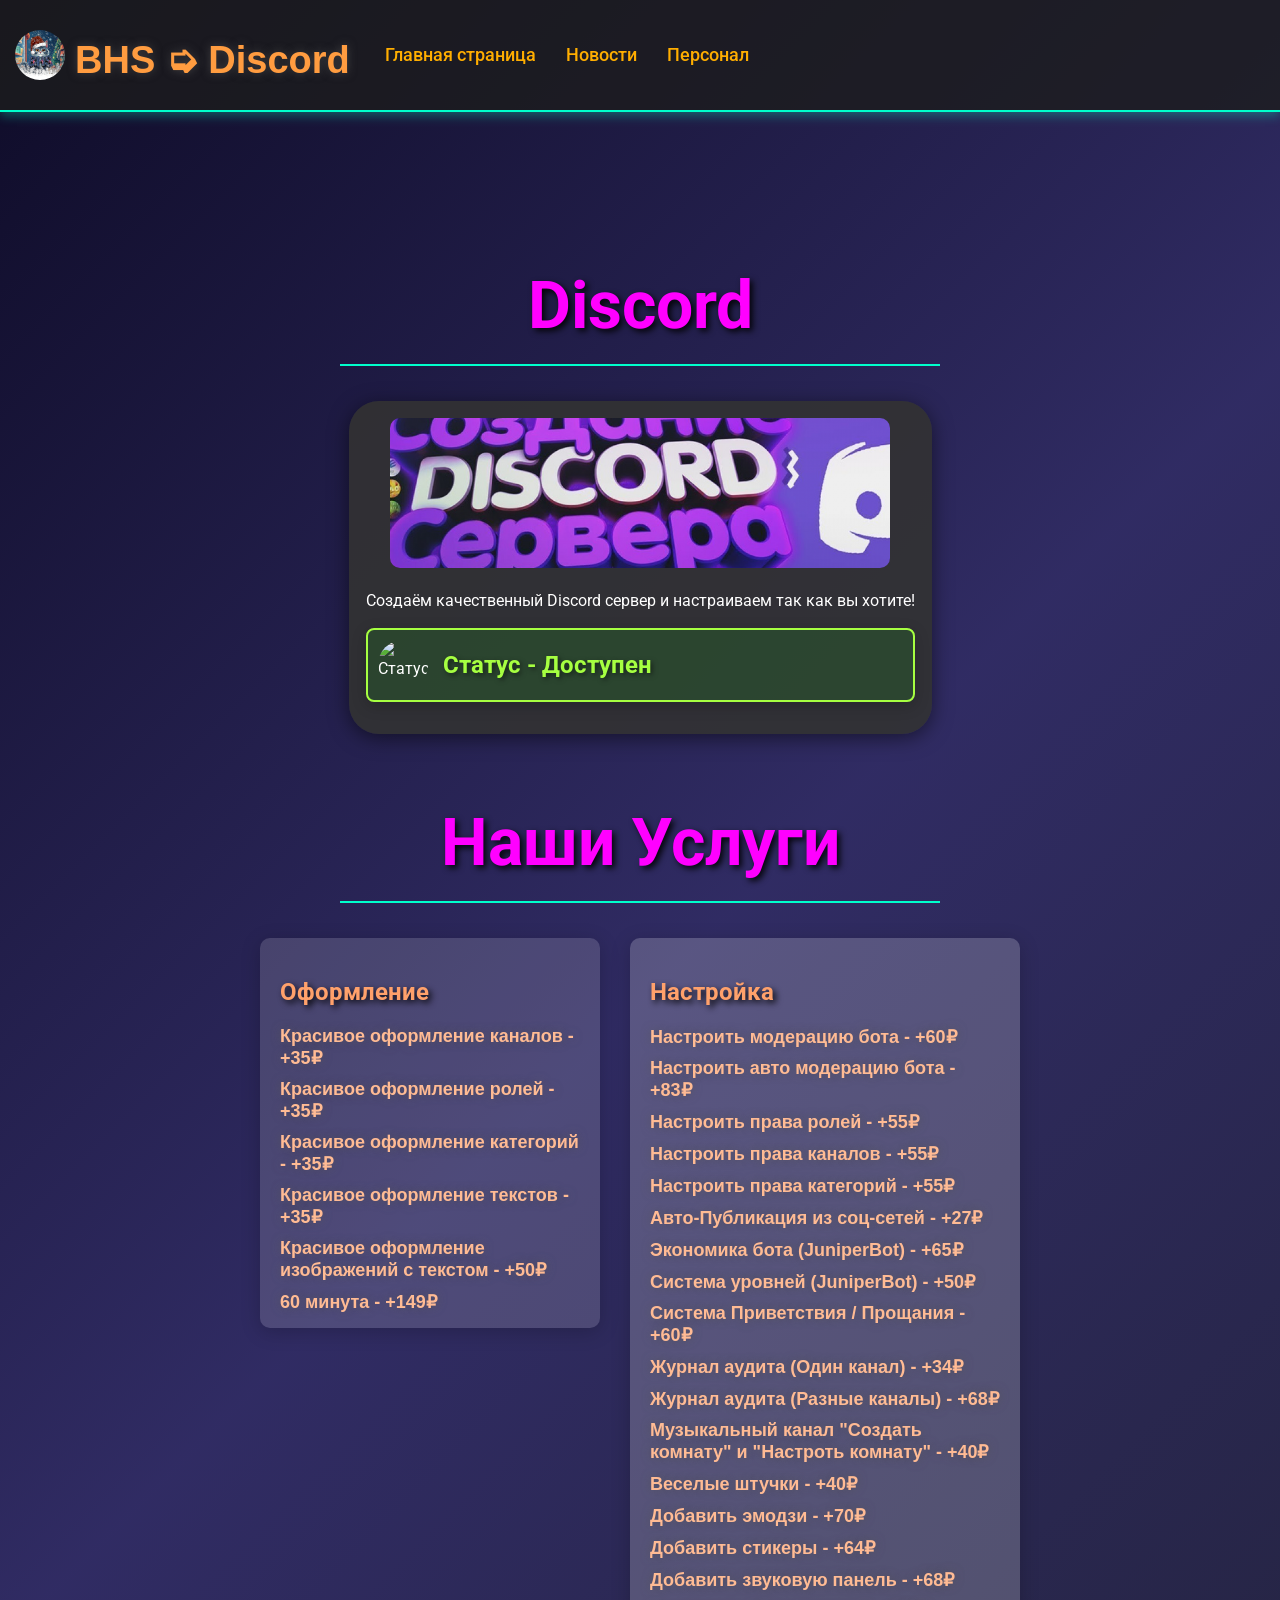
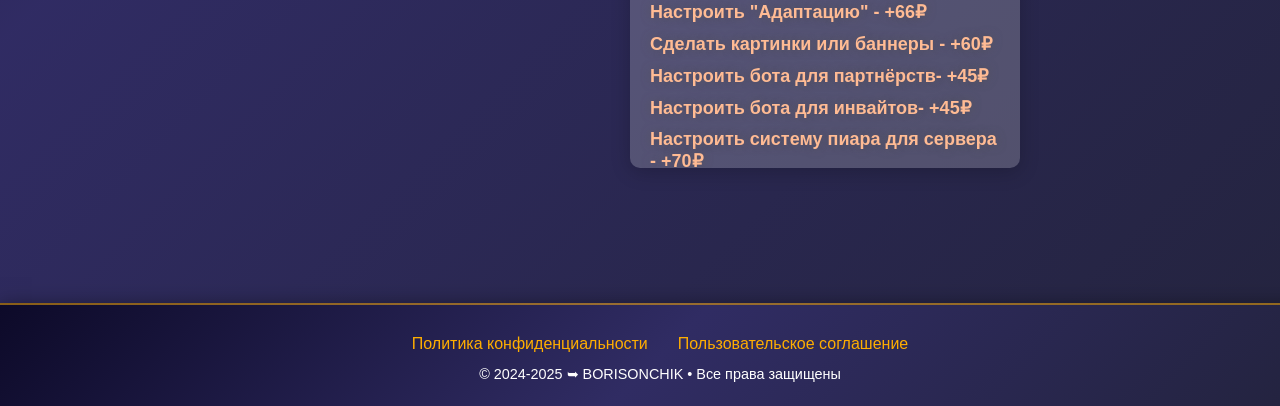
==== discord.html @ ef979de4 "Add files via upload" ====
<!DOCTYPE html>
<html lang="ru">
<head>
    <meta charset="UTF-8">
    <meta name="viewport" content="width=device-width, initial-scale=1.0">
    <link rel="stylesheet" href="styles2.css">
    <link rel="icon" href="logo.png" type="image/png">
    <link href="https://fonts.googleapis.com/css2?family=Orbitron&family=Roboto:wght@400;700&display=swap" rel="stylesheet">
    <title>BHS ➭ Discord</title>
    <style>
body, html {
    font-family: 'Roboto', sans-serif;
    background: linear-gradient(135deg, hsl(246, 55%, 10%), hsl(245, 39%, 28%), hsl(240, 27%, 19%));
    color: #ffffff;
    margin: 0;
    padding: 0;
    overflow-x: hidden;
}

#snowCanvas {
    position: absolute;
    top: 0;
    left: 0;
    width: 100%;
    height: 100%;
}

main {
    position: relative;
    z-index: 1;
    padding: 20px;
}

/* Баннер */
.banner {
    background: rgba(28, 28, 28, 0.8);
    padding: 15px;
    text-align: center;
    border-bottom: 2px solid #00ffcc;
    animation: fadeIn 1s ease-in-out;
    height: 80px;
    box-shadow: 0 4px 10px rgba(0, 255, 204, 0.3); /* Тень для баннера */
}

.banner-content {
    display: flex;
    justify-content: space-between;
    align-items: center;
    height: 100%;
}

/* Логотип */
.logo-container {
    display: flex;
    align-items: center;
}

.logo {
    width: 50px;
    height: 50px;
    margin-right: 10px;
    border-radius: 50%; /* Делаем логотип круглым */
    object-fit: cover; /* Сохраняем пропорции изображения */
}

/* Навигация */
.navigation {
    position: relative;
}

.nav-list {
    display: flex;
    list-style: none;
    padding: 0;
    margin: 0;
}

.nav-item {
    margin: 0 15px;
    position: relative;
}

.nav-item a {
    color: #ffae00;
    text-decoration: none;
    padding: 5px 0;
    transition: color 0.3s, transform 0.3s;
}

.nav-item a:hover {
    color: #00ffcc; /* Цвет при наведении */
    transform: scale(1.1); /* Увеличение при наведении */
}

.nav-item a::after {
    content: '';
    position: absolute;
    width: 100%;
    height: 2px;
    background: #00ffcc;
    left: 0;
    bottom: -5px; /* Расположение под ссылкой */
    transform: scaleX(0);
    transition: transform 0.3s ease;
}

.nav-item a:hover::after {
    transform: scaleX(1); /* Анимация появления подчеркивания */
}

/* Анимации */
@keyframes fadeIn {
    from {
        opacity: 0;
    }
    to {
        opacity: 1;
    }
}

        .service-quality {
    background: rgba(255, 255, 255, 0.2);
    width: 800;
    height: 790px;
}



/* Стили для футера с динамическим эффектом */
.footer {
    background: linear-gradient(135deg, rgb(13, 10, 41), rgb(48, 44, 99), rgb(35, 35, 62));
    color: #ffffff;
    padding: 20px;
    text-align: center;
    width: 100%; /* Задаем ширину 100% */
    animation: fadeIn 1s ease-in-out;
    box-shadow: 0 4px 20px rgba(0, 0, 0, 0.5); /* Тень для футера */
    border-top: 2px solid rgba(255, 174, 0, 0.5); /* Верхняя граница */
}

/* Стили для контейнера кнопок в футере */
.button-container {
    margin-top: 10px; /* Отступ сверху от описания */
}

/* Описание кнопок */
.button-description {
    font-size: 18px;
    color: #ffae00; /* Цвет текста */
    margin-bottom: 10px; /* Отступ снизу от описания */
}

/* Стили для кнопок */
.buttons {
    display: flex;
    justify-content: center; /* Центрирование кнопок */
    gap: 15px; /* Отступ между кнопками */
}

/* Стиль кнопок */
.dynamic-button {
    display: flex;
    justify-content: center;
    align-items: center;
    width: 60px; /* Ширина кнопки */
    height: 60px; /* Высота кнопки */
    background-color: var(--primary-color);
    border-radius: 50%; /* Круглая форма */
    transition: background-color 0.3s, transform 0.3s, box-shadow 0.3s; /* Плавный переход */
    box-shadow: var(--box-shadow);
    overflow: hidden; /* Скрыть переполнение */
}

/* Эффект при наведении на кнопку */
.dynamic-button:hover {
    background-color: var(--hover-bg-color); /* Цвет фона при наведении */
    transform: translateY(-3px); /* Легкий подъем при наведении */
    box-shadow: 0 8px 30px rgba(0, 255, 204, 0.8); /* Увеличение тени при наведении */
}

/* Стили для изображений внутри кнопок */
.dynamic-button img {
    width: 40px; /* Ширина изображения */
    height: 40px; /* Высота изображения */
    object-fit: cover; /* Сохранение пропорций изображения */
}

/* Стили для ссылок в футере */
.footer-links {
    margin: 10px 0;
    display: flex;
    justify-content: center; /* Центрируем ссылки */
}

.footer-links a {
    color: #ffae00;
    margin: 0 15px;
    text-decoration: none;
    transition: color 0.5s, transform 0.5s;
    position: relative; /* Для анимации */
}

.footer-links a::after {
    content: '';
    position: absolute;
    width: 100%;
    height: 2px;
    background: #ffae00;
    left: 0;
    bottom: -5px; /* Расположение под ссылкой */
    transform: scaleX(0);
    transition: transform 0.5s ease;
}

.footer-links a:hover {
    color: #fff4c9;
    transform: scale(1.1);
}

.footer-links a:hover::after {
    transform: scaleX(1); /* Анимация появления подчеркивания */
}

.footer p {
    margin: 10px 0 0;
    font-size: 0.9em;
    opacity: 0.8; /* Немного прозрачности для текста */
}

/* Анимации */
@keyframes fadeIn {
    from {
        opacity: 0;
    }
    to {
        opacity: 1;
    }
}

    </style>
</head>
<body>
    <canvas id="snowCanvas"></canvas>
    
    <header class="banner unselectable">
        <div class="banner-content unselectable">
            <div class="logo-container unselectable">
                <img src="logotip.jpg" alt="Логотип" class="logo no-interaction">
                <h1 class="unselectable">BHS ➭ Discord</h1>
            </div>
            <nav class="navigation">
                <ul class="nav-list">
                    <li class="nav-item"><a href="index.html">Главная страница</a></li>
                    <li class="nav-item"><a href="news.html">Новости</a></li>
                    <li class="nav-item"><a href="staff.html">Персонал</a></li>
                </ul>
            </nav>
        </div>
    </header>

    <main class="product-page">
        <h2 class="unselectable">Discord</h2>
        <hr class="divider no-interaction">
        
        <div class="product-container">
            <div class="product-item">
                <img src="discord.jpg" alt="Товар 1" class="product-image">
                <p class="unselectable">Создаём качественный Discord сервер и настраиваем так как вы хотите!</p>
                <p class="status-container no-interaction">
                    <img src="https://cdn3.emoji.gg/emojis/84893-checkmark.png" alt="Статус" class="status-image no-interaction"> 
                    <span class="status-text no-interaction">Статус - Доступен</span>
                </p>
            </div>
        </div>

                <h2 class="unselectable"> Наши Услуги</h2>
        <hr class="divider">
        <div class="service-container">
            <div class="animation-item service-montage">
                <h2 class="unselectable">Оформление</h2>
                <h3 class="unselectable">Красивое оформление каналов - +35₽</h3>
                <h3 class="unselectable">Красивое оформление ролей - +35₽</h3>
                <h3 class="unselectable">Красивое оформление категорий - +35₽</h3>
                <h3 class="unselectable">Красивое оформление текстов - +35₽</h3>
                <h3 class="unselectable">Красивое оформление изображений с текстом - +50₽</h3>
                <h3 class="unselectable">60 минута - +149₽</h3>
            </div>
            <div class="animation-item service-quality">
                <h2 class="unselectable">Настройка</h2>
                <h3 class="unselectable">Настроить модерацию бота - +60₽</h3>
                <h3 class="unselectable">Настроить авто модерацию бота - +83₽</h3>
                <h3 class="unselectable">Настроить права ролей - +55₽</h3>
                <h3 class="unselectable">Настроить права каналов - +55₽</h3>
                <h3 class="unselectable">Настроить права категорий - +55₽</h3>
                <h3 class="unselectable">Авто-Публикация из соц-сетей - +27₽</h3>
                <h3 class="unselectable">Экономика бота (JuniperBot) - +65₽</h3>
                <h3 class="unselectable">Система уровней (JuniperBot) - +50₽</h3>
                <h3 class="unselectable">Система Приветствия / Прощания - +60₽</h3>
                <h3 class="unselectable">Журнал аудита (Один канал) - +34₽</h3>
                <h3 class="unselectable">Журнал аудита (Разные каналы) - +68₽</h3>
                <h3 class="unselectable">Музыкальный канал "Создать комнату" и "Настроть комнату" - +40₽</h3>
                <h3 class="unselectable">Веселые штучки - +40₽</h3>
                <h3 class="unselectable">Добавить эмодзи - +70₽</h3>
                <h3 class="unselectable">Добавить стикеры - +64₽</h3>
                <h3 class="unselectable">Добавить звуковую панель - +68₽</h3>
                <h3 class="unselectable">Настроить "Адаптацию" - +66₽</h3>
                <h3 class="unselectable">Сделать картинки или баннеры - +60₽</h3>
                <h3 class="unselectable">Настроить бота для партнёрств- +45₽</h3>
                <h3 class="unselectable">Настроить бота для инвайтов- +45₽</h3>
                <h3 class="unselectable">Настроить систему пиара для сервера - +70₽</h3>
            </div>
    </main>

    <footer class="footer">
        <div class="footer-links">
            <a href="privacy.html">Политика конфиденциальности</a>
            <a href="agreement.html">Пользовательское соглашение</a>
        </div>
        <p>&copy; 2024-2025 ➥ BORISONCHIK • Все права защищены</p>
    </footer>
    
    <script src="script.js"></script>
    <script src="script2.js"></script>
    <script src="snow.js"></script>
</body>
</html>
---- styles2.css ----
/* Основные стили */
body {
    font-family: 'Roboto', sans-serif;
    background: url('fon2.jpg');
    color: #ffffff;
    margin: 0;
    padding: 0;
    overflow-x: hidden;
    position: relative; /* Для позиционирования canvas */
}

/* Эффект фона с анимацией */
canvas {
    position: absolute;
    top: 0;
    left: 0;
    width: 100%;
    height: 100%;
    z-index: -1;
}

/* Адаптация под мобильные устройства */
@media (max-width: 768px) {
    .banner-content {
        flex-direction: column; /* Вертикальная ориентация для мобильных */
        align-items: center; /* Центрирование содержимого */
    }

    .navigation {
        margin-top: 10px; /* Отступ сверху для навигации */
    }

    .nav-item {
        margin: 5px 10px; /* Уменьшаем отступы для мобильных */
    }

    .logo {
        width: 40px; /* Уменьшаем размер логотипа для мобильных */
        height: 40px; /* Уменьшаем размер логотипа для мобильных */
    }
}


/* Стили для товаров и услуг */
.product-page {
    padding: 100px; /* Убедитесь, что здесь указаны единицы измерения */
    text-align: center;
}

.product-container, .service-container {
    display: flex;
    flex-wrap: wrap;
    justify-content: center;
}

/* Элементы товаров */
.product-item {
    padding: 20px;
    background: rgba(255, 255, 255, 0.1);
    border-radius: 15px;
    margin: 20px;
    transition: transform 0.3s, box-shadow 0.3s;
    box-shadow: 0 4px 20px rgba(0, 255, 204, 0.5);
    max-width: 100%;
    text-align: left;
}

.product-item:hover {
    transform: scale(1.05);
    box-shadow: 0 8px 40px rgba(0, 0, 0, 0.3);
}

/* Стили для услуг */
.animation-item {
    margin: 15px;
    padding: 30px;
    border-radius: 10px;
    overflow: hidden;
    transition: transform 0.3s ease, box-shadow 0.3s ease;
    box-shadow: 0 4px 20px rgba(0, 0, 0, 0.1);
    text-align: left;
    background: rgba(255, 255, 255, 0.35);
}

.animation-item:hover {
    transform: translateY(-5px);
    box-shadow: 0 8px 30px rgba(0, 0, 0, 0.2);
}

/* Стили для заголовков */
.animation-item h2 {
    font-size: 24px;
    margin-bottom: 20px;
    color: #ffa16b;
}

.animation-item h3 {
    font-size: 18px;
    margin: 10px 0;
    color: #ffbb94;
}

/* Базовые стили для блоков услуг */
.service-container {
    display: flex;
    flex-wrap: wrap;
    justify-content: center;
    margin: 20px;
}

/* Индивидуальные стили для каждого блока услуг */
.service-montage, .service-quality, .service-frame-rate, .service-bitrate, .service-additional, .service-aspect-ratio {
    border-radius: 10px;
    box-shadow: 0 4px 20px rgba(0, 0, 0, 0.1);
}

/* Пример нового товара */
.service-new-item {
    background: rgba(255, 255, 255, 0.45);
    width: 370px;
    height: 380px;
}

.service-another-item {
    background: rgba(255, 255, 255, 0.5);
    width: 310px;
    height: 340px;
}

/* Изображение товара */
.product-image {
    width: 100%;
    max-width: 500px;
    height: auto;
    border-radius: 10px;
    transition: transform 0.3s;
}

/* Медиа-запросы для мобильных устройств */
@media (max-width: 768px) {
    .animation-item {
        width: 90%;
        height: auto;
        margin: 10px auto;
    }
}

@media (max-width: 480px) {
    .animation-item {
        font-size: 14px;
    }
}


/* Общие стили для контейнера статуса */
.status-container {
    display: flex;
    align-items: center;
    background-color: rgba(0, 255, 0, 0.1); /* Полупрозрачный фон */
    border: 2px solid #a6ff41; /* Зеленая рамка */
    border-radius: 8px; /* Закругленные углы */
    padding: 10px; /* Увеличенный отступ */
    margin-top: 10px; /* Отступ сверху */
    box-shadow: 0 4px 15px rgba(0, 0, 0, 0.2); /* Тень для глубины */
    transition: transform 0.3s ease, box-shadow 0.3s ease; /* Плавные переходы */
}

/* Эффект при наведении на контейнер статуса */
.status-container:hover {
    transform: translateY(-5px); /* Подъем при наведении */
    box-shadow: 0 8px 25px rgba(0, 0, 0, 0.3); /* Увеличение тени при наведении */
}

/* Стили для изображения статуса */
.status-image {
    width: 50px; /* Увеличенный размер изображения */
    height: 50px; /* Увеличенный размер изображения */
    margin-right: 15px; /* Увеличенный отступ справа */
    border-radius: 50%; /* Круглая форма изображения */
    object-fit: cover; /* Сохранение пропорций */
    transition: transform 0.3s ease; /* Плавный переход для анимации */
}

/* Эффект при наведении на изображение статуса */
.status-image:hover {
    transform: scale(1.1); /* Увеличение изображения при наведении */
}

/* Стили для текста статуса */
.status-text {
    font-weight: bold; /* Жирный шрифт */
    color: #a6ff41; /* Цвет текста */
    font-size: 1.5em; /* Увеличенный размер шрифта */
    text-shadow: 2px 2px 5px rgba(0, 0, 0, 0.5); /* Мягкая тень для текста */
    transition: color 0.3s ease; /* Плавный переход цвета */
}

/* Эффект при наведении на текст статуса */
.status-text:hover {
    color: #8cff7f; /* Изменение цвета текста при наведении */
}

/* Стили для обязательных услуг */
.required {
    color: #ff4757; /* Красный цвет для обязательных услуг */
    font-weight: bold; /* Жирный шрифт */
    display: block; /* Блочный элемент */
    margin-top: 10px; /* Отступ сверху */
    font-size: 1.1em; /* Увеличенный размер шрифта */
    text-shadow: 1px 1px 3px rgba(0, 0, 0, 0.3); /* Мягкая тень для текста */
    animation: fadeIn 0.5s ease-in-out; /* Анимация появления */
}

/* Анимация появления */
@keyframes fadeIn {
    from {
        opacity: 0; /* Начальная прозрачность */
        transform: translateY(-10px); /* Начальное смещение */
    }
    to {
        opacity: 1; /* Конечная прозрачность */
        transform: translateY(0); /* Конечное положение */
    }
}


/* Анимация при загрузке */
@keyframes slideIn {
    from {
        opacity: 0;
        transform: translateY(20px);
    }
    to {
        opacity: 1;
        transform: translateY(0);
    }
}

/* Эффект при наведении на изображение товара */
.product-image:hover {
    transform: rotate(5deg) scale(1.05);
}

/* Стили для обязательных услуг */
.required {
    background-color: #ff3d00;
    color: white;
    padding: 5px 10px;
    border-radius: 8px;
    position: absolute;
    top: 5px;
    right: 5px;
    animation: fadeIn 0.5s ease;
}

/* Если нужно добавить отступ снизу для родительского элемента */
.parent-class {
    padding-bottom: 50px;
}

/* Стили для футера с динамическим эффектом */
.footer {
    background: linear-gradient(135deg, rgb(163, 163, 163).192), rgba(43, 43, 43, 0.192);
    color: #ffffff;
    padding: 20px;
    text-align: center;
    width: 100%; /* Задаем ширину 100% */
    position: static; /* Или static, если необходимо */
    left: 0; /* Убедитесь, что футер начинается с левой стороны */
    margin: 0; /* Убираем любые отступы */
    animation: fadeIn 1s ease-in-out;
    box-shadow: 0 4px 20px rgba(0, 0, 0, 0.5); /* Тень для футера */
    border-top: 2px solid rgba(255, 174, 0, 0.5); /* Верхняя граница */
}

/* Стили для контейнера кнопок в футере */
.button-container {
    margin-top: 10px; /* Отступ сверху от описания */
}

/* Описание кнопок */
.button-description {
    font-size: 18px;
    color: #ffae00; /* Цвет текста */
    margin-bottom: 10px; /* Отступ снизу от описания */
}

/* Стили для кнопок */
.buttons {
    display: flex;
    justify-content: center; /* Центрирование кнопок */
    gap: 15px; /* Отступ между кнопками */
}

/* Стиль кнопок */
.dynamic-button {
    display: flex;
    justify-content: center;
    align-items: center;
    width: 60px; /* Ширина кнопки */
    height: 60px; /* Высота кнопки */
    background-color: var(--primary-color);
    border-radius: 50%; /* Круглая форма */
    transition: background-color 0.3s, transform 0.3s, box-shadow 0.3s; /* Плавный переход */
    box-shadow: var(--box-shadow);
    overflow: hidden; /* Скрыть переполнение */
}

/* Эффект при наведении на кнопку */
.dynamic-button:hover {
    background-color: var(--hover-bg-color); /* Цвет фона при наведении */
    transform: translateY(-3px); /* Легкий подъем при наведении */
    box-shadow: 0 8px 30px rgba(255, 255, 255, 0.8); /* Увеличение тени при наведении */
}

/* Стили для изображений внутри кнопок */
.dynamic-button img {
    width: 40px; /* Ширина изображения */
    height: 40px; /* Высота изображения */
    object-fit: cover; /* Сохранение пропорций изображения */
}

/* Стили для ссылок в футере */
.footer-links {
    margin: 10px 0;
    display: flex;
    justify-content: center; /* Центрируем ссылки */
}

.footer-links a {
    color: #ffae00;
    margin: 0 15px;
    text-decoration: none;
    transition: color 0.5s, transform 0.5s;
    position: relative; /* Для анимации */
}

.footer-links a::after {
    content: '';
    position: absolute;
    width: 100%;
    height: 2px;
    background: #ffae00;
    left: 0;
    bottom: -5px; /* Расположение под ссылкой */
    transform: scaleX(0);
    transition: transform 0.5s ease;
}

.footer-links a:hover {
    color: #fff4c9;
    transform: scale(1.1);
}

.footer-links a:hover::after {
    transform: scaleX(1); /* Анимация появления подчеркивания */
}

.footer p {
    margin: 10px 0 0;
    font-size: 0.9em;
    opacity: 0.8; /* Немного прозрачности для текста */
}

/* Анимации */
@keyframes fadeIn {
    from {
        opacity: 0;
    }
    to {
        opacity: 1;
    }
}

/* Анимации */
@keyframes fadeIn {
    from {
        opacity: 0;
    }
    to {
        opacity: 1;
    }
}

/* Дополнительные стили для кнопок */
.button {
    background-color: #fafafa;
    color: #000;
    padding: 10px 20px;
    border: none;
    border-radius: 5px;
    cursor: pointer;
    transition: background-color 0.3s, transform 0.3s;
}

.button:hover {
    background-color: #ffcc00;
    transform: scale(1.1);
}

/* Стили для форм */
input[type="text"], input[type="email"], textarea {
    width: 100%;
    padding: 10px;
    border: 2px solid #00ffcc;
    border-radius: 5px;
    margin: 10px 0;
    background-color: rgba(255, 255, 255, 0.1);
    color: #fff;
}

input[type="text"]:focus, input[type="email"]:focus, textarea:focus {
    border-color: #ffcc00;
    outline: none;
}

/* Стили для заголовков */
h1, h2, h3 {
    text-shadow: 2px 2px 5px rgba(0, 0, 0, 0.7);
    transition: color 0.3s ease; /* Плавный переход цвета */
}

h1 {
    color: #ffffff;
    font-size: 3em; /* Увеличенный размер заголовка */
}

h2 {
    color: #fff;
    font-size: 2em; /* Увеличенный размер заголовка */
}

h3 {
    color: #fff;
    font-size: 1.5em; /* Увеличенный размер заголовка */
}

/* Стили для контейнеров */
.product-container, .service-container {
    display: flex;
    flex-wrap: wrap;
    justify-content: center;
    margin: 20px;
}

/* Анимация для элементов на странице */
@keyframes slideIn {
    from {
        opacity: 0;
        transform: translateY(20px);
    }
    to {
        opacity: 1;
        transform: translateY(0);
    }
}

.product-item, .animation-item {
    animation: slideIn 0.5s ease forwards, bounce 2s infinite alternate;
    margin: 15px;
    padding: 20px;
    border-radius: 10px; /* Закругленные углы */
    background: rgba(255, 255, 255, 0.1);
    box-shadow: 0 4px 20px rgba(0, 0, 0, 0.2); /* Тень */
    transition: transform 0.3s ease; /* Плавный переход при наведении */
}

.product-item:hover, .animation-item:hover {
    transform: translateY(-5px); /* Подъем блока при наведении */
}

/* Адаптивные стили */
@media (max-width: 768px) {
    .product-container, .service-container {
        flex-direction: column;
        align-items: center;
    }

    .nav-item {
        display: block;
        margin: 10px 0;
    }

    .banner-content {
        flex-direction: column;
        align-items: center;
    }

    .status-container {
        flex-direction: column;
        align-items: flex-start;
    }

    .status-image {
        margin-bottom: 5px;
    }

    .status-text {
        font-size: 1em;
    }

    .product-item, .animation-item {
        width: 90%;
        margin: 10px 0;
    }

    .footer {
        padding: 15px;
    }

    .footer-links a {
        display: block;
        margin: 5px 0;
    }

    h1 {
        font-size: 2.5em;
    }

    h2 {
        font-size: 1.5em;
    }

    h3 {
        font-size: 1em; /* Увеличенный размер заголовка для мобильных */
    }
}

/* Анимация для эффекта "прыжка" */
@keyframes bounce {
    0%, 100% {
        transform: translateY(0);
    }
    50% {
        transform: translateY(-10px);
    }
}

/* Стили для кнопок с эффектом */
.button {
    position: relative;
    display: inline-block; /* Для кнопок */
    padding: 10px 20px;
    color: #fff;
    background-color: #00aaff; /* Цвет кнопки */
    border: none;
    border-radius: 5px; /* Закругленные углы */
    cursor: pointer;
    overflow: hidden;
    transition: color 0.3s ease, background-color 0.3s ease; /* Плавные переходы */
}

.button::after {
    content: '';
    position: absolute;
    top: 50%;
    left: 50%;
    width: 300%;
    height: 300%;
    background: rgba(255, 255, 255, 0.2);
    border-radius: 50%;
    transform: translate(-50%, -50%) scale(0);
    transition: transform 0.5s ease;
    z-index: 0;
}

.button:hover::after {
    transform: translate(-50%, -50%) scale(1);
}

.button:hover {
    color: #000; /* Цвет текста при наведении */
    background-color: #00ffcc; /* Изменение цвета фона при наведении */
}

/* Основные стили для карточек услуг с динамическими эффектами */
.service-card {
    border-radius: 15px;
    padding: 20px;
    margin: 20px;
    transition: transform 0.3s ease, box-shadow 0.3s ease;
    box-shadow: 0 4px 20px rgba(0, 0, 0, 0.5);
    background: rgba(255, 255, 255, 0.1); /* Полупрозрачный фон */
    backdrop-filter: blur(10px); /* Эффект размытия фона */
    position: relative; /* Для псевдоэлементов */
}

/* Эффекты при наведении на карточку */
.service-card:hover {
    transform: translateY(-5px) scale(1.02); /* Подъем и увеличение */
    box-shadow: 0 8px 30px rgba(0, 0, 0, 0.7);
}

/* Индивидуальные стили для блоков услуг с разными фонами */
.service-montage {
    background: rgba(255, 255, 255, 0.15);
    width: 300px;
    height: 350px;
}

.service-quality {
    background: rgba(255, 255, 255, 0.2);
    width: 350px;
    height: 400px;
}

.service-frame-rate {
    background: rgba(255, 255, 255, 0.25);
    width: 280px;
    height: 330px;
}

.service-bitrate {
    background: rgba(255, 255, 255, 0.3);
    width: 320px;
    height: 360px;
}

.service-additional {
    background: rgba(255, 255, 255, 0.35);
    width: 400px;
    height: 450px;
}

.service-aspect-ratio {
    background: rgba(255, 255, 255, 0.4);
    width: 260px;
    height: 300px;
}

/* Стили для заголовков услуг */
.service-card h4 {
    color: #00ffcc;
    text-shadow: 1px 1px 3px rgba(0, 0, 0, 0.5);
    font-size: 1.5em; /* Увеличенный размер шрифта */
    margin-bottom: 10px; /* Отступ снизу */
}

/* Стили для текста услуг */
.service-card p {
    color: #ffffff;
    line-height: 1.5;
    font-size: 1em; /* Размер шрифта */
}

/* Стили для иконок услуг */
.service-icon {
    width: 50px;
    height: 50px;
    margin-bottom: 15px;
    transition: transform 0.3s ease, filter 0.3s ease; /* Плавный переход */
}

.service-icon:hover {
    transform: scale(1.2); /* Увеличение иконки при наведении */
    filter: drop-shadow(0 0 5px #00ffcc); /* Эффект тени */
}

/* Псевдоэлементы для декоративных эффектов */
.service-card::before {
    content: '';
    position: absolute;
    top: 0;
    left: 0;
    right: 0;
    bottom: 0;
    border-radius: 15px;
    background: rgba(0, 0, 0, 0.1); /* Полупрозрачный фон */
    z-index: 0; /* Под карточкой */
    transition: opacity 0.3s ease; /* Плавный переход */
}

.service-card:hover::before {
    opacity: 0.2; /* Затемнение при наведении */
}

/* Стили для кнопок внутри карточек */
.service-button {
    background-color: #00aaff; /* Цвет кнопки */
    color: #fff; /* Цвет текста */
    padding: 10px 20px;
    border: none;
    border-radius: 5px; /* Закругленные углы */
    cursor: pointer;
    transition: background-color 0.3s ease, transform 0.3s ease; /* Плавные переходы */
    margin-top: 15px; /* Отступ сверху */
}

.service-button:hover {
    background-color: #00ffcc; /* Изменение цвета при наведении */
transform: scale(1.05); /* Увеличение кнопки при наведении */
}

/* Анимация загрузки для карточек */
@keyframes fadeIn {
    from {
        opacity: 0;
        transform: translateY(10px);
    }
    to {
        opacity: 1;
        transform: translateY(0);
    }
}

    /* Стили для кнопки "Наверх" */
    .scroll-to-top {
        position: fixed;
        bottom: 30px;
        right: 30px;
        background-color: #00ffcc;
        color: #000;
        border: none;
        border-radius: 50%;
        width: 50px;
        height: 50px;
        display: flex;
        align-items: center;
        justify-content: center;
        cursor: pointer;
        box-shadow: 0 4px 10px rgba(0, 0, 0, 0.5);
        transition: background-color 0.3s, transform 0.3s;
    }

    .scroll-to-top:hover {
        background-color: #ffcc00;
        transform: scale(1.1);
    }

    /* Стили для анимации заголовков */
    h1, h2, h3 {
        animation: fadeIn 0.5s ease-in-out;
        margin-bottom: 15px;
    }

    /* Стили для карточек с изображениями */
    .image-card {
        position: relative;
        overflow: hidden;
        border-radius: 15px;
        transition: transform 0.3s, box-shadow 0.3s;
    }

    .image-card img {
        width: 100%;
        border-radius: 15px;
        transition: transform 0.3s;
    }

    .image-card:hover img {
        transform: scale(1.05);
    }

    .image-card:hover {
        transform: translateY(-5px);
        box-shadow: 0 8px 30px rgba(0, 0, 0, 0.7);
    }

    /* Стили для уведомлений */
    .notification {
        background-color: rgba(255, 255, 0, 0.9);
        color: #000;
        padding: 15px;
        border-radius: 5px;
        margin: 20px 0;
        animation: fadeIn 0.5s ease-in-out;
    }

    /* Стили для кнопок с эффектом */
    .button {
        position: relative;
        overflow: hidden;
        padding: 10px 20px;
        border: none;
        border-radius: 5px;
        background-color: #00ffcc;
        color: #000;
        cursor: pointer;
        transition: background-color 0.3s, transform 0.3s;
    }

    .button:hover {
        background-color: #ffcc00;
        transform: scale(1.05);
    }

    /* Элементы форм с эффектом */
    input[type="text"], input[type="email"], textarea {
        width: 100%;
        padding: 10px;
        border: 2px solid #00ffcc;
        border-radius: 5px;
        margin: 10px 0;
        background-color: rgba(255, 255, 255, 0.1);
        color: #ffffff;
        transition: border-color 0.3s;
    }

    input[type="text"]:focus, input[type="email"]:focus, textarea:focus {
        border-color: #ffcc00;
        outline: none;
    }

    .divider {
        border: none; /* Убираем стандартные стили границы */
        height: 2px; /* Высота линии */
        background-color: #00ffcc; /* Цвет линии */
        margin: 0 auto; /* Центрируем линию */
        width: 80%; /* Ширина линии */
        max-width: 600px; /* Максимальная ширина линии */
    }

/* Конец стилей */










/* Стили для анимации текста */
.service-title {
    font-size: 36px; /* Размер заголовка */
    color: #ffa16b; /* Цвет текста */
    text-align: center;
    animation: rotateIn 1s ease forwards; /* Анимация при появлении */
}

.service-description {
    font-size: 18px; /* Размер описания */
    color: #ffbb94; /* Цвет текста */
    text-align: center;
    margin-top: 20px; /* Отступ сверху */
    animation: fadeInUp 1s ease forwards; /* Анимация при появлении */
}

/* Анимация поворота */
@keyframes rotateIn {
    from {
        transform: rotate(-200deg);
        opacity: 0;
    }
    to {
        transform: rotate(0deg);
        opacity: 1;
    }
}

/* Анимация появления с подъемом */
@keyframes fadeInUp {
    from {
        transform: translateY(20px);
        opacity: 0;
    }
    to {
        transform: translateY(0);
        opacity: 1;
    }
}





/* Контейнер соглашения */
.agreement-container {
    max-width: 800px;
    margin: 50px auto;
    padding: 20px;
    background: rgba(30, 30, 30, 0.8);
    border-radius: 10px;
    box-shadow: 0 0 20px rgba(0, 255, 255, 0.5);
    position: relative;
    animation: fadeIn 1s ease-in-out;
}

/* Заголовки */
h1, h3 {
    color: #ffffff;
    text-shadow: 0 0 10px rgba(158, 158, 158, 0.7);
    margin-bottom: 15px;
    position: relative;
}

/* Анимация заголовков */
h1::after, h3::after {
    content: '';
    display: block;
    width: 100%;
    height: 1px;
    background: #919191;
    position: absolute;
    bottom: -5px;
    left: 0;
    transform: scaleX(0);
    transition: transform 0.5s ease;
}

h1:hover::after, h3:hover::after {
    transform: scaleX(1);
}

/* Параграфы */
p {
    line-height: 1.6;
    margin-bottom: 15px;
    transition: color 0.3s ease;
}

p:hover {
    color: #ffffff;
}

/* Анимация появления */
@keyframes fadeIn {
    from {
        opacity: 0;
    }
    to {
        opacity: 1;
    }
}

/* Кнопки */
button {
    background-color: #00ffcc;
    color: #2c2c2c;
    border: none;
    border-radius: 5px;
    padding: 10px 20px;
    cursor: pointer;
    font-size: 16px;
    transition: background 0.3s ease, transform 0.2s ease;
}

button:hover {
    background-color: #00cc99;
    transform: scale(1.05);
}

/* Ссылки */
a {
    color: #00ffcc;
    text-decoration: none;
    transition: color 0.3s ease;
}

a:hover {
    color: #00cc99;
}

/* Препятствие копированию текста */
.unselectable {
    user-select: none; /* Отключает выделение текста */
    -webkit-user-select: none; /* Для Safari */
    -moz-user-select: none; /* Для Firefox */
}

/* Разрешаем выделение текста и клики по ссылкам */
.unselectable2 {
    user-select: text; /* Разрешает выделение текста */
    -webkit-user-select: text; /* Для Safari */
    -moz-user-select: text; /* Для Firefox */
    pointer-events: auto; /* Разрешает клики по элементам */
}

.overlay {
    position: absolute;
    top: 0;
    left: 0;
    right: 0;
    bottom: 0;
    background: rgba(255, 255, 255, 0); /* Прозрачный фон */
    pointer-events: auto; /* Включает взаимодействие с оверлеем */
}





.no-interaction {
    pointer-events: none; /* Отключает все взаимодействия с элементом */
    user-select: none; /* Запрещает выделение текста/изображения */
}

.disabled {
    pointer-events: none; /* Отключает взаимодействие с элементом */
    color: gray; /* Цвет текста, чтобы показать, что ссылка неактивна */
    text-decoration: none; /* Убирает подчеркивание */
    cursor: default; /* Изменяет курсор на стандартный, чтобы показать, что элемент не кликабельный */
}












/* Стили для продуктов */
.products {
    padding: 60px 40px;
    background: linear-gradient(135deg, rgba(34, 34, 34, 1), rgba(18, 18, 18, 1));
    color: #ffffff; /* Текст по умолчанию белый */
    border: 1px solid rgba(255, 141, 255, 0.5); /* Розовая рамка для эффекта киберпанка */
    position: relative;
    overflow: hidden; /* Скрытие переполнения */
    box-shadow: 0 8px 30px rgba(0, 0, 0, 0.7); /* Тень для секции */
    border-radius: 20px; /* Округление углов секции */
}

.products-title {
    text-align: center;
    font-size: 66px;
    margin-bottom: 30px;
    text-shadow: 0 0 10px rgba(78, 78, 78, 0.8); /* Эффект светящегося текста */
    font-family: 'Roboto', sans-serif; /* Шрифт для современного вида */
    animation: fadeIn 1s ease-in; /* Анимация появления заголовка */
}

/* Анимация появления заголовка */
@keyframes fadeIn {
    from {
        opacity: 0;
        transform: translateY(-20px);
    }
    to {
        opacity: 1;
        transform: translateY(0);
    }
}

.product-grid {
    display: grid;
    grid-template-columns: repeat(auto-fill, minmax(250px, 1fr)); /* Адаптивная сетка */
    gap: 30px;
    max-width: 1200px; /* Максимальная ширина сетки */
    margin: 0 auto; /* Центрирование сетки */
}

.product-item {
    position: relative; /* Позволяет использовать абсолютное позиционирование для дочерних элементов */
    background-color: rgba(50, 50, 50, 0.9); /* Более темный фон для контраста */
    border: 2px solid transparent;
    border-radius: 30px;
    padding: 15px;
    text-align: center;
    transition: transform 0.3s, border-color 0.3s, box-shadow 0.3s; /* Плавные переходы */
    box-shadow: 0 4px 20px rgba(0, 0, 0, 0.5);
    overflow: hidden; /* Чтобы скрыть переполнение */
}

.product-item:hover {
    transform: translateY(-10px) scale(1.05); /* Увеличение и подъем при наведении */
    box-shadow: 0 8px 30px rgba(0, 0, 0, 0.3); /* Добавление тени для глубины */
    border-color: rgba(255, 159, 70, 0.8); /* Изменение цвета рамки при наведении */
}

.product-image {
    width: 100%; /* Ширина остается 100% */
    height: 150px; /* Высота изображения */
    object-fit: cover; /* Обеспечивает сохранение пропорций */
    border-radius: 10px;
    transition: transform 0.3s ease; /* Плавное увеличение */
}

.product-item:hover .product-image {
    transform: scale(1.1); /* Увеличение изображения при наведении */
}

.product-link {
    display: inline-block;
    margin-top: 15px;
    padding: 10px 20px;
    background: linear-gradient(135deg, #666666, #949494); /* Градиент для кнопки */
    border-radius: 30px;
    text-decoration: none;
    color: rgba(18, 18, 18, 1);
    transition: background 0.3s, transform 0.3s, box-shadow 0.3s; /* Плавные переходы */
    font-weight: bold; /* Жирное начертание */
    box-shadow: 0 4px 20px rgba(0, 0, 0, 0.5); /* Тень для кнопки */
}

.product-link:hover {
    background: linear-gradient(135deg, #949494, #666666); /* Изменение градиента при наведении */
    transform: translateY(-3px); /* Легкий подъем при наведении на кнопку */
    box-shadow: 0 6px 30px rgba(0, 0, 0, 0.4); /* Увеличение тени для кнопки */
}

.price {
    font-size: 1.5em; /* Размер шрифта */
    color: #ff5722; /* Цвет текста */
    font-weight: bold; /* Жирное начертание */
    margin: 15px 0; /* Отступ вокруг цены */
    text-shadow: 0 0 5px rgba(255, 87, 34, 0.8); /* Эффект светящегося текста */
}

.purchases {
    font-size: 0.9em; /* Размер шрифта */
    color: rgba(255, 255, 255, 0.7); /* Цвет текста */
    font-style: italic; /* Курсив */
}

.product-item.hit::before,
.product-item.soon::before {
    content: '';
    position: absolute;
    top: 10px;
    right: 10px;
    font-size: 12px;
    padding: 5px 10px;
    border-radius: 20px;
    font-weight: bold;
    box-shadow: 0 2px 10px rgba(0, 0, 0, 0.5);
    z-index: 99; /* Высокий уровень стекирования */
    transition: background 0.3s; /* Плавный переход фона */
}

.product-item.hit::before {
    background: rgb(255, 98, 98);
    color: #fff;
    content: 'ХИТ ПРОДАЖ';
}

.product-item.soon::before {
    background: rgb(255, 204, 0);
    color: #000;
    content: 'Скоро в продаже';
}

.product-item:hover::before {
    background: rgba(255, 0, 255, 0.8); /* Изменение фона при наведении */
    color: #fff; /* Цвет текста */
}

@media (max-width: 768px) {
    .products-title {
        font-size: 48px; /* Уменьшение размера заголовка на мобильных устройствах */
    }

    .price {
        font-size: 1.2em; /* Уменьшение размера цены на мобильных устройствах */
    }

    .product-link {
        padding: 8px 15px; /* Уменьшение отступов для кнопки на мобильных устройствах */
    }
}



































































































































/* style */







/* Стили для баннера */
.banner {
    background: linear-gradient(to bottom, rgba(18, 18, 18, 0.5), rgba(18, 18, 18, 1)), url('fon.gif'); /* Градиент + изображение */
    background-size: cover;
    background-position: center;
    height: 18vh; /* Полный экран */
    display: flex;
    align-items: center; /* Выравнивание содержимого по центру */
    padding: 0 20px; /* Отступы по бокам */
}

/* Логотип и название */
.logo-container {
    display: flex;
    align-items: center;
}

.logo {
    border-radius: 50%; /* Делаем логотип круглым */
    width: 90px;
    margin-right: 15px;
}

h1 {
    font-family: 'Orbitron', sans-serif;
    font-size: 38px;
    text-shadow: 1px 1px 2px rgba(18, 18, 18, 1);
}









/* Стили для раздела "О нас" */
.about {
    background: linear-gradient(135deg, rgba(25, 25, 25, 1), rgba(0, 0, 0, 0.8));
    padding: 80px 20px;
    text-align: center;
    position: relative;
    overflow: hidden; /* Скрываем избыток для анимации */
    color: #ffffff; /* Цвет текста */
}

.about-content {
    display: flex;
    align-items: center; /* Выравнивание по центру по вертикали */
    justify-content: center; /* Центрирование содержимого */
    max-width: 1200px; /* Ограничение ширины контента */
    margin: 0 auto; /* Центрирование на странице */
    position: relative; /* Для позиционирования внутренних элементов */
    z-index: 1; /* Помещаем выше фона */
}

.about-logo {
    border-radius: 50%; /* Делаем логотип круглым */
    width: 550px; /* Измените размер изображения по желанию */
    margin-right: 40px; /* Отступ справа от логотипа */
    transition: transform 0.5s ease, opacity 0.5s ease; /* Плавная анимация */
    opacity: 0.9; /* Свечение логотипа */
    box-shadow: 0 4px 20px rgba(0, 0, 0, 0.5); /* Тень для логотипа */
}

.about-logo:hover {
    transform: scale(1.1); /* Увеличение логотипа при наведении */
    opacity: 1; /* Увеличение прозрачности */
}

/* Адаптация для мобильных устройств */
@media (max-width: 768px) {
    .about-content {
        flex-direction: column; /* Вертикальная ориентация для мобильных */
        text-align: center; /* Центрирование текста */
    }

    .about-logo {
        width: 300px; /* Уменьшаем размер логотипа для мобильных */
        margin-right: 0; /* Убираем отступ справа */
        margin-bottom: 20px; /* Добавляем отступ снизу */
    }
}

/* Адаптация для более крупных экранов */
@media (min-width: 1200px) {
    .about-logo {
        width: 600px; /* Увеличиваем размер логотипа на крупных экранах */
    }
}

/* Стиль для текстовой части */
.text-content {
    max-width: 600px; /* Ограничение ширины для текстового блока */
    text-align: left; /* Выравнивание текста */
}

h2 {
    font-size: 66px;
    margin-bottom: 20px;
    color: #ff00ff; /* Яркий цвет заголовка */
    text-shadow: 3px 3px 6px rgba(0, 0, 0, 0.9); /* Тень для заголовка */
    animation: fadeIn 1s ease forwards; /* Анимация появления заголовка */
}

.text-content p {
    font-size: 18px; /* Размер текста */
    line-height: 1.6; /* Высота строки для удобства чтения */
    margin-bottom: 15px; /* Отступ между параграфами */
    opacity: 0; /* Изначально скрываем текст */
    transform: translateY(20px); /* Сдвиг вниз для анимации */
    animation: fadeInUp 0.8s forwards; /* Анимация появления текста */
}

/* Стили для списка */
.text-content ul {
    list-style-type: none; /* Убираем стандартные маркеры списка */
    padding: 0;
}

.text-content ul li {
    background: rgba(255, 0, 255, 0.2); /* Полупрозрачный фон для пунктов списка */
    padding: 10px;
    margin: 5px 0; /* Вертикальный отступ между пунктами списка */
    border-radius: 5px; /* Скругление углов */
    transition: background 0.3s, transform 0.3s; /* Плавная анимация фона и трансформации */
}

.text-content ul li:hover {
    background: rgba(255, 0, 255, 0.4); /* Увеличение фона при наведении */
    transform: scale(1.05); /* Легкое увеличение элемента списка при наведении */
}

/* Ключевые кадры для анимации */
@keyframes fadeIn {
    from {
        opacity: 0;
        transform: translateY(-20px);
    }
    to {
        opacity: 1;
        transform: translateY(0);
    }
}

@keyframes fadeInUp {
    0% {
        opacity: 0;
        transform: translateY(20px);
    }
    100% {
        opacity: 1;
        transform: translateY(0);
    }
}

/* Эффект фона с анимацией */
.about::before {
    content: '';
    position: absolute;
    top: 0;
    left: 0;
    right: 0;
    bottom: 0;
    background-image: url('path/to/your/background-image.jpg'); /* Добавьте изображение фона */
    background-size: cover;
    background-position: center;
    opacity: 0.1; /* Низкая прозрачность фона */
    z-index: 0; /* Установить под контент */
    animation: pulse 10s infinite; /* Пульсирующая анимация фона */
}

/* Анимация пульсации фона */
@keyframes pulse {
    0% {
        opacity: 0.1;
    }
    50% {
        opacity: 0.2; /* Увеличиваем до 0.2 для создания эффекта пульсации */
    }
    100% {
        opacity: 0.1;
    }
}

/* Дополнительные стили для улучшения визуала */
.about-content h2, .text-content p {
    transition: transform 0.3s ease, color 0.3s ease; /* Плавная анимация для текста */
}

.about-content h2:hover {
    color: #ffcc00; /* Изменение цвета заголовка при наведении */
    transform: translateY(-5px); /* Легкое поднятие заголовка при наведении */
}

.text-content p:hover {
    color: rgba(255, 255, 255, 0.8); /* Изменение цвета текста при наведении */
}

/* Эффект тени для текста */
.text-content p {
    text-shadow: 1px 1px 3px rgba(0, 0, 0, 0.5); /* Тень для абзацев */
}













/* Стили для продуктов */
.products {
    padding: 60px 40px;
    background: linear-gradient(135deg, rgba(34, 34, 34, 1), rgba(18, 18, 18, 1));
    color: #ffffff; /* Текст по умолчанию белый */
    border: 1px solid rgba(255, 141, 255, 0.5); /* Розовая рамка для эффекта киберпанка */
    position: relative;
    overflow: hidden; /* Скрытие переполнения */
    box-shadow: 0 8px 30px rgba(0, 0, 0, 0.7); /* Тень для секции */
    border-radius: 20px; /* Округление углов секции */
}

.products-title {
    text-align: center;
    font-size: 66px;
    margin-bottom: 30px;
    text-shadow: 0 0 10px rgba(78, 78, 78, 0.8); /* Эффект светящегося текста */
    font-family: 'Roboto', sans-serif; /* Шрифт для современного вида */
    animation: fadeIn 1s ease-in; /* Анимация появления заголовка */
}

/* Анимация появления заголовка */
@keyframes fadeIn {
    from {
        opacity: 0;
        transform: translateY(-20px);
    }
    to {
        opacity: 1;
        transform: translateY(0);
    }
}

.product-grid {
    display: grid;
    grid-template-columns: repeat(auto-fill, minmax(250px, 1fr)); /* Адаптивная сетка */
    gap: 30px;
    max-width: 1200px; /* Максимальная ширина сетки */
    margin: 0 auto; /* Центрирование сетки */
}

.product-item {
    position: relative; /* Позволяет использовать абсолютное позиционирование для дочерних элементов */
    background-color: rgba(50, 50, 50, 0.9); /* Более темный фон для контраста */
    border: 2px solid transparent;
    border-radius: 30px;
    padding: 15px;
    text-align: center;
    transition: transform 0.3s, border-color 0.3s, box-shadow 0.3s; /* Плавные переходы */
    box-shadow: 0 4px 20px rgba(0, 0, 0, 0.5);
    overflow: hidden; /* Чтобы скрыть переполнение */
}

.product-item:hover {
    transform: translateY(-10px) scale(1.05); /* Увеличение и подъем при наведении */
    box-shadow: 0 8px 30px rgba(0, 0, 0, 0.3); /* Добавление тени для глубины */
    border-color: rgba(255, 159, 70, 0.8); /* Изменение цвета рамки при наведении */
}

.product-image {
    width: 100%; /* Ширина остается 100% */
    height: 150px; /* Высота изображения */
    object-fit: cover; /* Обеспечивает сохранение пропорций */
    border-radius: 10px;
    transition: transform 0.3s ease; /* Плавное увеличение */
}

.product-item:hover .product-image {
    transform: scale(1.1); /* Увеличение изображения при наведении */
}

.product-link {
    display: inline-block;
    margin-top: 15px;
    padding: 10px 20px;
    background: linear-gradient(135deg, #666666, #949494); /* Градиент для кнопки */
    border-radius: 30px;
    text-decoration: none;
    color: rgba(18, 18, 18, 1);
    transition: background 0.3s, transform 0.3s, box-shadow 0.3s; /* Плавные переходы */
    font-weight: bold; /* Жирное начертание */
    box-shadow: 0 4px 20px rgba(0, 0, 0, 0.5); /* Тень для кнопки */
}

.product-link:hover {
    background: linear-gradient(135deg, #949494, #666666); /* Изменение градиента при наведении */
    transform: translateY(-3px); /* Легкий подъем при наведении на кнопку */
    box-shadow: 0 6px 30px rgba(0, 0, 0, 0.4); /* Увеличение тени для кнопки */
}

.price {
    font-size: 1.5em; /* Размер шрифта */
    color: #ff5722; /* Цвет текста */
    font-weight: bold; /* Жирное начертание */
    margin: 15px 0; /* Отступ вокруг цены */
    text-shadow: 0 0 5px rgba(255, 87, 34, 0.8); /* Эффект светящегося текста */
}

.purchases {
    font-size: 0.9em; /* Размер шрифта */
    color: rgba(255, 255, 255, 0.7); /* Цвет текста */
    font-style: italic; /* Курсив */
}

.product-item.hit::before,
.product-item.soon::before {
    content: '';
    position: absolute;
    top: 10px;
    right: 10px;
    font-size: 12px;
    padding: 5px 10px;
    border-radius: 20px;
    font-weight: bold;
    box-shadow: 0 2px 10px rgba(0, 0, 0, 0.5);
    z-index: 99; /* Высокий уровень стекирования */
    transition: background 0.3s; /* Плавный переход фона */
}

.product-item.hit::before {
    background: rgb(255, 98, 98);
    color: #fff;
    content: 'ХИТ ПРОДАЖ';
}

.product-item.soon::before {
    background: rgb(255, 204, 0);
    color: #000;
    content: 'Скоро в продаже';
}

.product-item:hover::before {
    background: rgba(255, 0, 255, 0.8); /* Изменение фона при наведении */
    color: #fff; /* Цвет текста */
}

@media (max-width: 768px) {
    .products-title {
        font-size: 48px; /* Уменьшение размера заголовка на мобильных устройствах */
    }

    .price {
        font-size: 1.2em; /* Уменьшение размера цены на мобильных устройствах */
    }

    .product-link {
        padding: 8px 15px; /* Уменьшение отступов для кнопки на мобильных устройствах */
    }
}








/* Основные стили для раздела "Контакты" */
.contact {
    text-align: center;
    padding: 60px 20px;
    margin-top: 20px;
    color: #ffffff;
    border: 2px solid #6669ff;
    border-radius: 15px;
    box-shadow: 0 0 30px rgba(0, 0, 0, 0.5);
    position: relative;
    overflow: hidden; /* Скрытие переполнения */
}

/* Анимация фона */
.contact::before {
    content: '';
    position: absolute;
    top: 0;
    left: 0;
    width: 100%;
    height: 100%;
    background: rgba(102, 105, 255, 0.1);
    border-radius: 15px;
    z-index: 0;
    animation: pulse 6s infinite; /* Анимация пульсации */
}

/* Анимация пульсации */
@keyframes pulse {
    0% {
        transform: scale(1);
    }
    50% {
        transform: scale(1.05);
    }
    100% {
        transform: scale(1);
    }
}

.contact h2 {
    font-size: 2.5rem; /* Увеличенный размер заголовка */
    margin-bottom: 20px;
    position: relative;
    z-index: 1; /* Повышение уровня стекирования */
    text-shadow: 0 0 10px rgba(102, 105, 255, 0.8); /* Эффект светящегося текста */
}

/* Стили для ссылок */
.social-links {
    margin-top: 20px;
    z-index: 1; /* Повышение уровня стекирования */
    position: relative;
}

/* Стили для кнопок социальных сетей */
.social-button {
    margin: 0 10px;
    display: inline-block;
    transition: transform 0.3s, box-shadow 0.3s; /* Плавные переходы */
}

.social-button:hover {
    transform: translateY(-5px); /* Подъем кнопки при наведении */
    box-shadow: 0 4px 20px rgba(0, 0, 0, 0.3); /* Тень при наведении */
}

/* Стили для изображений */
.social-icon {
    width: 64px; /* Ширина изображения */
    height: 64px; /* Высота изображения */
    transition: transform 0.3s, filter 0.3s; /* Плавные переходы */
}

/* Эффект при наведении */
.social-button:hover .social-icon {
    transform: scale(1.2); /* Увеличение размера изображения */
    filter: drop-shadow(0 0 10px rgba(102, 105, 255, 0.8)); /* Эффект тени */
}

/* Дополнительные стили для текста */
.contact p {
    font-size: 1.2rem; /* Размер текста */
    margin-top: 20px;
    z-index: 1; /* Повышение уровня стекирования */
    position: relative;
}

/* Адаптивные стили */
@media (max-width: 768px) {
    .contact h2 {
        font-size: 2rem; /* Уменьшение размера заголовка на мобильных устройствах */
    }

    .social-icon {
        width: 48px; /* Уменьшение размера иконок на мобильных устройствах */
        height: 48px;
    }

    .contact p {
        font-size: 1rem; /* Уменьшение размера текста на мобильных устройствах */
    }
}






/* Футер */
.footer {
    background: linear-gradient(135deg, rgb(163, 163, 163).192), rgba(43, 43, 43, 0.192);
    padding: 40px 20px; /* Увеличено пространство для лучшего восприятия */
    text-align: center;
    position: relative; /* Для позиционирования снежинок */
    overflow: hidden; /* Скрытие переполнения */
    color: #ffffff; /* Цвет текста */
    font-family: 'Arial', sans-serif; /* Шрифт */
}

/* Основной контейнер для контента */
.container {
    display: flex; /* Используем flexbox для центрирования */
    justify-content: flex-end; /* Выравнивание по правому краю */
    align-items: center; /* Центрирование по вертикали */
    height: 100vh; /* Высота контейнера на весь экран */
    padding: 20px; /* Отступы */
    background: linear-gradient(135deg, rgb(163, 163, 163).192), rgba(43, 43, 43, 0.192);
}

/* Контейнер с содержимым */
.content {
    max-width: 400px; /* Максимальная ширина контейнера */
    margin: 20px; /* Отступы вокруг контейнера */
    padding: 30px; /* Внутренние отступы */
    background: rgba(50, 50, 50, 0.9); /* Фон контейнера */
    border-radius: 15px; /* Скругление углов */
    box-shadow: 0 4px 30px rgba(0, 255, 255, 0.5); /* Тень для глубины */
    animation: fadeIn 1s ease-in-out; /* Анимация появления */
}

/* Заголовки */
h1, h3 {
    color: #00ffcc; /* Цвет заголовков */
    text-shadow: 0 0 10px rgba(0, 255, 255, 0.7); /* Эффект свечения */
    margin-bottom: 15px;
    font-family: 'Arial', sans-serif; /* Шрифт заголовков */
}

/* Параграфы */
p {
    line-height: 1.6;
    margin-bottom: 15px;
    color: #ffffff; /* Цвет текста параграфов */
    transition: color 0.3s ease; /* Плавный переход цвета */
}

p:hover {
    color: #00ffcc; /* Цвет текста при наведении */
}

/* Анимация появления контейнера */
@keyframes fadeIn {
    0% {
        opacity: 0;
        transform: translateY(20px); /* Начальная позиция */
    }
    100% {
        opacity: 1;
        transform: translateY(0); /* Конечная позиция */
    }
}


.navigation {
    background-color: transparent; /* Прозрачный фон для навигации */
    position: static; /* Статическая позиция */
    top: 0; /* Это свойство не будет применяться в статическом положении */
    right: 0; /* Это свойство не будет применяться в статическом положении */
    padding: 10px 20px; /* Отступы для навигации */
    z-index: 100; /* Убедитесь, что навигация выше других элементов */
    margin-left: auto; /* Автоматический отступ слева для выравнивания вправо */
    display: flex; /* Используйте flexbox для выравнивания содержимого */
}


.nav-list {
    list-style: none; /* Убираем маркеры списка */
    padding: 100;
    margin: 100;
    display: flex; /* Используем flexbox для горизонтального выравнивания */
    justify-content: flex-end; /* Выравниваем элементы по правому краю */
}

.nav-item {
    margin-left: 20px; /* Промежуток между элементами навигации */
}

.nav-item a {
    color: #ffab00; /* Цвет ссылок */
    text-decoration: none; /* Убираем подчеркивание */
    font-size: 1.1rem;
    font-weight: 500; /* Полужирный текст */
    padding: 10px; /* Отступы для кликабельной области */
    transition: color 0.3s; /* Плавный переход цвета */
}

.nav-item a:hover {
    color: #fff; /* Цвет при наведении */
}

/* Адаптивные стили */
@media (max-width: 768px) {
    .nav-list {
        flex-direction: column; /* Вертикальное положение на мобильных устройствах */
        align-items: flex-end; /* Выравниваем элементы по правому краю */
    }

    .nav-item {
        margin: 10px 0; /* Уменьшаем промежуток между элементами */
    }
}





/* Снежинки */
.snowflake {
    position: absolute;
    top: -20px;
    color: white;
    font-size: 2em;
    opacity: 0.2;
    pointer-events: none;
    animation: fall linear infinite;
}

/* Анимация падения снежинок */
@keyframes fall {
    0% {
        transform: translateX(0);
    }
    100% {
        transform: translateY(101vh) translateX(calc(-50% + random(100vw))); /* Эффект случайного движения */
    }
}

/* Анимация поворота */
@keyframes rotateIn {
    from {
        transform: rotate(-200deg);
        opacity: 0;
    }
    to {
        transform: rotate(0deg);
        opacity: 1;
    }
}

/* Анимация появления с подъемом */
@keyframes fadeInUp {
    from {
        transform: translateY(20px);
        opacity: 0;
    }
    to {
        transform: translateY(0);
        opacity: 1;
    }
}

/* Анимация при загрузке */
@keyframes slideIn {
    from {
        opacity: 0;
        transform: translateY(20px);
    }
    to {
        opacity: 1;
        transform: translateY(0);
    }
}

/* Дополнительные стили для текста футера */
.footer p {
    margin: 10px 0;
    font-size: 0.9rem; /* Размер текста */
    animation: fadeInUp 0.5s ease forwards; /* Анимация появления текста */
}

/* Адаптивные стили */
@media (max-width: 768px) {
    .footer {
        padding: 20px 10px; /* Уменьшение отступов на мобильных устройствах */
    }

    .navigation a {
        font-size: 1rem; /* Уменьшение размера шрифта на мобильных устройствах */
    }

    .snowflake {
        font-size: 1.5em; /* Уменьшение размера снежинок на мобильных устройствах */
    }
}









/* Основной контейнер */
.container {
    display: flex; /* Используем flexbox для центрирования */
    justify-content: flex-end; /* Выравнивание по правому краю */
    align-items: center; /* Центрирование по вертикали */
    height: 100vh; /* Высота контейнера на весь экран */
    padding: 20px; /* Отступы */
    background: rgba(0, 0, 0, 0.8); /* Полупрозрачный фон */
}

/* Контейнер соглашения */
.agreement-container {
    max-width: 400px; /* Максимальная ширина контейнера */
    margin: 20px; /* Отступы вокруг контейнера */
    padding: 30px; /* Внутренние отступы */
    background: rgba(30, 30, 30, 0.9); /* Фон контейнера */
    border-radius: 15px; /* Скругление углов */
    box-shadow: 0 4px 30px rgba(0, 255, 255, 0.5); /* Тень для глубины */
    animation: fadeIn 1s ease-in-out; /* Анимация появления */
}

/* Заголовки */
h1, h3 {
    color: #ff9c40; /* Цвет заголовков */
    text-shadow: 0 0 10px rgba(82, 82, 82, 0.7); /* Эффект свечения */
    margin-bottom: 15px;
    position: relative;
}

/* Анимация заголовков */
h1::after, h3::after {
    content: '';
    display: block;
    width: 100%;
    height: 2px;
    background: #fda14b; /* Цвет нижней линии */
    position: absolute;
    bottom: -5px;
    left: 0;
    transform: scaleX(0);
    transition: transform 0.5s ease;
}

h1:hover::after, h3:hover::after {
    transform: scaleX(0.75); /* Анимация при наведении */
}

/* Параграфы */
p {
    line-height: 1.6;
    margin-bottom: 15px;
    color: #ffffff; /* Цвет текста параграфов */
    transition: color 0.3s ease, transform 0.3s ease; /* Плавный переход цвета и трансформации */
}

p:hover {
    color: rgb(255, 99, 37); /* Цвет текста при наведении */
    transform: translateY(-2px); /* Легкий подъем текста при наведении */
}

/* Анимация появления контейнера */
@keyframes fadeIn {
    0% {
        opacity: 0;
        transform: translateY(20px); /* Начальная позиция */
    }
    100% {
        opacity: 1;
        transform: translateY(0); /* Конечная позиция */
    }
}

/* Дополнительные стили для ссылок */
a {
    color: #ff5c47; /* Цвет ссылок */
    text-decoration: none; /* Убираем подчеркивание */
    transition: color 0.3s ease, text-shadow 0.3s ease; /* Плавные переходы для ссылок */
}

a:hover {
    color: #ffffff; /* Цвет ссылки при наведении */
    text-shadow: 0 0 15px rgba(255, 112, 56, 0.8); /* Эффект свечения при наведении */
}

/* Адаптивные стили */
@media (max-width: 768px) {
    .agreement-container {
        padding: 20px; /* Уменьшение отступов на мобильных устройствах */
    }

    h1 {
        font-size: 1.8rem; /* Уменьшение размера заголовка на мобильных устройствах */
    }

    h3 {
        font-size: 1.5rem; /* Уменьшение размера подзаголовка на мобильных устройствах */
    }

    p {
        font-size: 0.9rem; /* Уменьшение размера текста на мобильных устройствах */
    }
}


/* Кнопки */
button {
    background-color: #ffb171;
    color: #2c2c2c;
    border: none;
    border-radius: 5px;
    padding: 10px 20px;
    cursor: pointer;
    font-size: 16px;
    transition: background 0.3s ease, transform 0.2s ease;
}

button:hover {
    background-color: #ffc423;
    transform: scale(1.05);
}

/* Препятствие копированию текста */
.unselectable {
    user-select: none; /* Отключает выделение текста */
    -webkit-user-select: none; /* Для Safari */
    -moz-user-select: none; /* Для Firefox */
}

.overlay {
    position: absolute;
    top: 0;
    left: 0;
    right: 0;
    bottom: 0;
    background: rgba(255, 255, 255, 0); /* Прозрачный фон */
    pointer-events: auto; /* Включает взаимодействие с оверлеем */
}



/* Ссылки */
a {
    color: #ffcc7f;
    text-decoration: none;
    transition: color 0.3s ease;
}

a:hover {
    color: #ff9e2e;
}

/* Анимация фона */
@keyframes backgroundAnimation {
    0% {
        background-position: 0% 50%;
    }
    100% {
        background-position: 100% 50%;
    }
}






.no-interaction {
    pointer-events: none; /* Отключает все взаимодействия с элементом */
    user-select: none; /* Запрещает выделение текста/изображения */
}

.disabled {
    pointer-events: none; /* Отключает взаимодействие с элементом */
    color: gray; /* Цвет текста, чтобы показать, что ссылка неактивна */
    text-decoration: none; /* Убирает подчеркивание */
    cursor: default; /* Изменяет курсор на стандартный, чтобы показать, что элемент не кликабельный */
}


.section {
    padding: 100px 20px;
    text-align: center;
    border-bottom: 1px solid rgba(255, 255, 255, 0.1);
}

        /* Стили для кнопки "Наверх" */
        .scroll-to-top {
            position: fixed;
            bottom: 30px;
            right: 30px;
            background-color: #00ffcc;
            color: #000;
            border: none;
            border-radius: 50%;
            width: 50px;
            height: 50px;
            display: flex;
            align-items: center;
            justify-content: center;
            cursor: pointer;
            box-shadow: 0 4px 10px rgba(0, 0, 0, 0.5);
            transition: background-color 0.3s, transform 0.3s;
            z-index: 100;
            opacity: 0; /* Изначально скрыта */
            visibility: hidden; /* Изначально скрыта */
            transition: opacity 0.3s, visibility 0.3s; /* Плавный переход для видимости */
        }

        .scroll-to-top.show {
            opacity: 1; /* Показать кнопку */
            visibility: visible; /* Установить видимость */
        }

        .scroll-to-top:hover {
            background-color: #ffcc00;
            transform: scale(1.1);
        }

/* Кнопки прокрутки вниз */
.scroll-button {
    background-color: #00ffcc;
    border: none;
    border-radius: 5px;
    padding: 10px 20px;
    color: #000;
    cursor: pointer;
    margin: 10px;
    transition: background-color 0.3s, transform 0.3s;
}

.scroll-button:hover {
    background-color: #ffcc00;
    transform: scale(1.05);
}
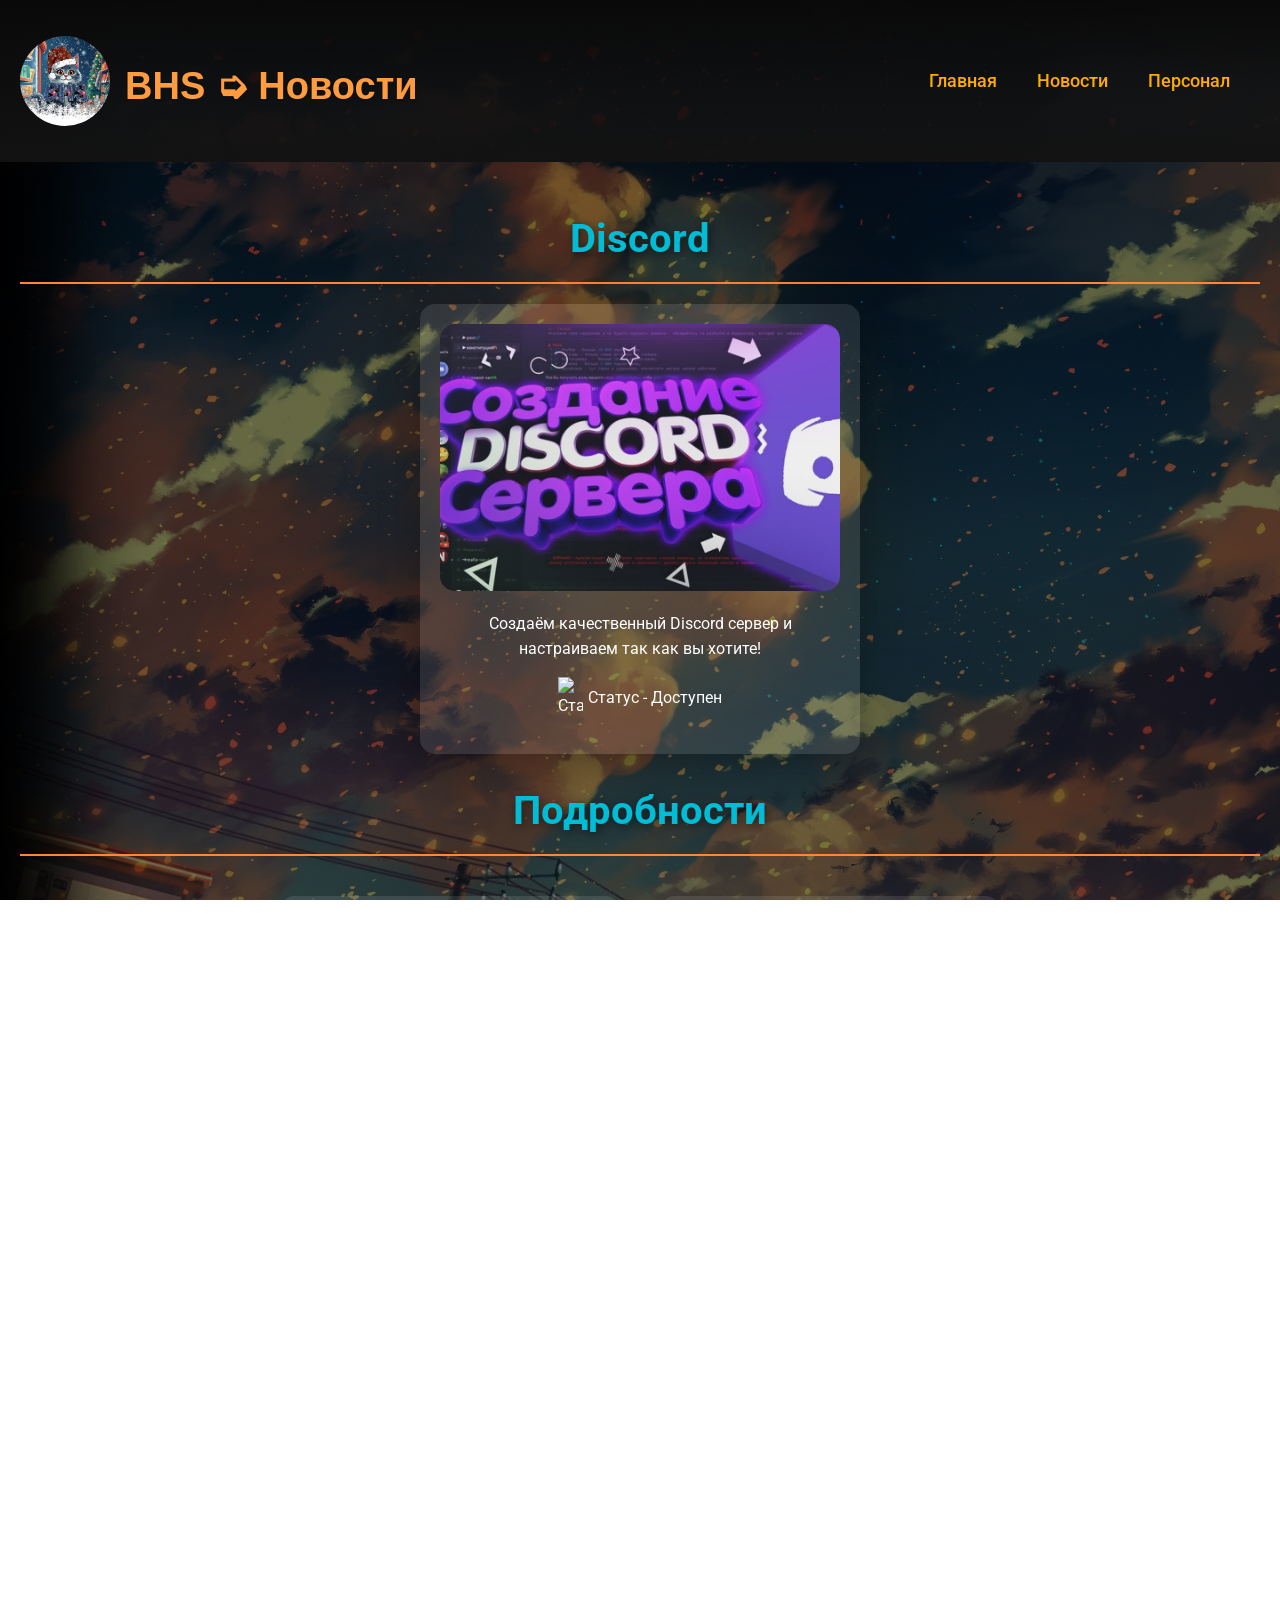
==== commit ff225766: "discord.html" ====
--- a/discord.html
+++ b/discord.html
@@ -9,112 +9,168 @@
     <title>BHS ➭ Discord</title>
     <style>
 body, html {
-    font-family: 'Roboto', sans-serif;
-    background: linear-gradient(135deg, hsl(246, 55%, 10%), hsl(245, 39%, 28%), hsl(240, 27%, 19%));
+    font-family: 'Roboto', sans-serif; /* Устанавливаем шрифт Roboto */
+    background: 
+        linear-gradient(rgba(0, 0, 0, 0.5), rgba(0, 0, 0, 0.5)), /* Полупрозрачный черный цвет */
+        url('fon2.jpg'); /* Фоновое изображение */
     color: #ffffff;
     margin: 0;
     padding: 0;
     overflow-x: hidden;
-}
-
-#snowCanvas {
-    position: absolute;
-    top: 0;
-    left: 0;
-    width: 100%;
-    height: 100%;
-}
-
-main {
-    position: relative;
-    z-index: 1;
-    padding: 20px;
-}
-
-/* Баннер */
-.banner {
-    background: rgba(28, 28, 28, 0.8);
-    padding: 15px;
-    text-align: center;
-    border-bottom: 2px solid #00ffcc;
-    animation: fadeIn 1s ease-in-out;
-    height: 80px;
-    box-shadow: 0 4px 10px rgba(0, 255, 204, 0.3); /* Тень для баннера */
-}
-
-.banner-content {
-    display: flex;
-    justify-content: space-between;
+    width: 100%; /* Задаем ширину 100% */
+    height: 100%; /* Задаем высоту 100% */
+}
+
+        #snowCanvas {
+            position: absolute;
+            top: 0;
+            left: 0;
+            width: 100%;
+            height: 100%;
+        }
+
+        main {
+            position: relative;
+            z-index: 1;
+            padding: 20px;
+        }
+
+/* Стили для баннера */
+.banner2 {
+    background: linear-gradient(to bottom, rgba(18, 18, 18, 0.5), rgba(18, 18, 18, 1)), url('fon.gif'); /* Градиент + изображение */
+    background-size: cover;
+    background-position: center;
+    height: 18vh; /* Полный экран */
+    display: flex;
+    align-items: center; /* Выравнивание содержимого по центру */
+    padding: 0 20px; /* Отступы по бокам */
+}
+
+/* Логотип и название */
+.logo-container {
+    display: flex;
     align-items: center;
-    height: 100%;
-}
-
+}
+
+.logo {
+    border-radius: 50%; /* Делаем логотип круглым */
+    width: 90px;
+    margin-right: 15px;
+}
+
+h1 {
+    font-family: 'Roboto', sans-serif; /* Устанавливаем шрифт Roboto */
+    font-size: 38px;
+    text-shadow: 1px 1px 2px rgba(18, 18, 18, 1);
+}
+
+        .news-container {
+            max-width: 900px;
+            margin: 25px auto;
+            display: flex;
+            flex-direction: column;
+            gap: 35px;
+        }
+
+        .image-container {
+            position: fixed; /* Фиксируем изображение */
+            top: 90px; /* Отступ сверху */
+            right: 1200px; /* Отступ справа */
+            z-index: 0; /* Убедитесь, что изображение выше других элементов */
+        }
+
+        #image {
+            width: 950px; /* Ширина изображения */
+            height: auto; /* Автоматическая высота */
+        }
+
+/* Стили для баннера */
+.banner2 {
+    background: linear-gradient(to bottom, rgba(18, 18, 18, 0.5), rgba(18, 18, 18, 1)), url('fon.gif'); /* Градиент + изображение */
+    background-size: cover;
+    background-position: center;
+    height: 18vh; /* Полный экран */
+    display: flex;
+    align-items: center; /* Выравнивание содержимого по центру */
+    padding: 0 20px; /* Отступы по бокам */
+}
+
+/* Логотип и название */
+.logo-container {
+    display: flex;
+    align-items: center;
+}
+
+.logo {
+    border-radius: 50%; /* Делаем логотип круглым */
+    width: 90px;
+    margin-right: 15px;
+}
+
+h1 {
+    font-family: 'Orbitron', sans-serif;
+    font-size: 38px;
+    text-shadow: 1px 1px 2px rgba(18, 18, 18, 1);
+}
+        
 /* Логотип */
-.logo-container {
+.logo2-container {
     display: flex;
     align-items: center;
 }
 
-.logo {
-    width: 50px;
-    height: 50px;
-    margin-right: 10px;
+.logo2 {
     border-radius: 50%; /* Делаем логотип круглым */
-    object-fit: cover; /* Сохраняем пропорции изображения */
-}
-
-/* Навигация */
+    width: 90px;
+    margin-right: 15px;
+}
+
 .navigation {
-    position: relative;
-}
+    background-color: transparent; /* Прозрачный фон для навигации */
+    position: static; /* Статическая позиция */
+    top: 0; /* Это свойство не будет применяться в статическом положении */
+    right: 0; /* Это свойство не будет применяться в статическом положении */
+    padding: 10px 20px; /* Отступы для навигации */
+    z-index: 100; /* Убедитесь, что навигация выше других элементов */
+    margin-left: auto; /* Автоматический отступ слева для выравнивания вправо */
+    display: flex; /* Используйте flexbox для выравнивания содержимого */
+}
+
 
 .nav-list {
-    display: flex;
-    list-style: none;
-    padding: 0;
-    margin: 0;
+    list-style: none; /* Убираем маркеры списка */
+    padding: 100;
+    margin: 100;
+    display: flex; /* Используем flexbox для горизонтального выравнивания */
+    justify-content: flex-end; /* Выравниваем элементы по правому краю */
 }
 
 .nav-item {
-    margin: 0 15px;
-    position: relative;
+    margin-left: 20px; /* Промежуток между элементами навигации */
 }
 
 .nav-item a {
-    color: #ffae00;
-    text-decoration: none;
-    padding: 5px 0;
-    transition: color 0.3s, transform 0.3s;
+    color: #ffab00; /* Цвет ссылок */
+    text-decoration: none; /* Убираем подчеркивание */
+    font-size: 1.1rem;
+    font-weight: 500; /* Полужирный текст */
+    padding: 10px; /* Отступы для кликабельной области */
+    transition: color 0.3s; /* Плавный переход цвета */
 }
 
 .nav-item a:hover {
-    color: #00ffcc; /* Цвет при наведении */
-    transform: scale(1.1); /* Увеличение при наведении */
-}
-
-.nav-item a::after {
-    content: '';
-    position: absolute;
-    width: 100%;
-    height: 2px;
-    background: #00ffcc;
-    left: 0;
-    bottom: -5px; /* Расположение под ссылкой */
-    transform: scaleX(0);
-    transition: transform 0.3s ease;
-}
-
-.nav-item a:hover::after {
-    transform: scaleX(1); /* Анимация появления подчеркивания */
-}
-
-/* Анимации */
-@keyframes fadeIn {
-    from {
-        opacity: 0;
-    }
-    to {
-        opacity: 1;
+    color: #fff; /* Цвет при наведении */
+}
+
+/* Адаптивные стили */
+@media (max-width: 768px) {
+    .nav-list {
+        flex-direction: column; /* Вертикальное положение на мобильных устройствах */
+        align-items: flex-end; /* Выравниваем элементы по правому краю */
+    }
+
+    .nav-item {
+        margin: 10px 0; /* Уменьшаем промежуток между элементами */
     }
 }
 
@@ -126,16 +182,68 @@
 
 
 
-/* Стили для футера с динамическим эффектом */
-.footer {
-    background: linear-gradient(135deg, rgb(13, 10, 41), rgb(48, 44, 99), rgb(35, 35, 62));
+.footer3 {
+    position: Inherit; /* Фиксированное позиционирование */
+    bottom: 0; /* Привязываем футер к нижней части экрана */
+    left: 0; /* Привязываем футер к левой стороне */
+    right: 0; /* Привязываем футер к правой стороне */
     color: #ffffff;
-    padding: 20px;
-    text-align: center;
-    width: 100%; /* Задаем ширину 100% */
-    animation: fadeIn 1s ease-in-out;
+    padding: 20px; /* Отступы внутри футера */
+    text-align: center; /* Выравнивание текста по центру */
+    height: 80px; /* Фиксированная высота футера */
     box-shadow: 0 4px 20px rgba(0, 0, 0, 0.5); /* Тень для футера */
-    border-top: 2px solid rgba(255, 174, 0, 0.5); /* Верхняя граница */
+    border-top: 2px solid rgba(255, 196, 68, 0.5); /* Верхняя граница */
+    background: rgba(0, 0, 0, 0.7); /* Полупрозрачный черный фон */
+    overflow: hidden; /* Скрыть переполнение */
+    backdrop-filter: blur(5px); /* Эффект размытия фона */
+}
+
+.footer3::before {
+    content: '';
+    position: absolute; /* Абсолютное позиционирование */
+    top: 0;
+    left: 0;
+    right: 0;
+    bottom: 0;
+    background: url('fon2.jpg') no-repeat center center; /* Фоновое изображение */
+    background-size: cover; /* Масштабирование изображения */
+    opacity: 0.6; /* Прозрачность фона */
+    z-index: 0; /* Поместить под текстом */
+}
+
+.footer3 > * {
+    position: relative; /* Относительное позиционирование для текста */
+    z-index: 1; /* Поместить текст выше фона */
+}
+
+.footer3-container {
+    display: flex; /* Используем flexbox для выравнивания элементов */
+    flex-direction: column; /* Вертикальное выравнивание */
+    align-items: center; /* Центрирование по горизонтали */
+    justify-content: center; /* Центрирование по вертикали */
+    height: 100%; /* Занимаем всю высоту футера */
+}
+
+.footer3-links {
+    margin: 10px 0;
+}
+
+.footer3-links a {
+    color: #e5ff00;
+    margin: 0 15px;
+    text-decoration: none;
+    transition: color 0.3s, transform 0.3s;
+}
+
+.footer3-links a:hover {
+    text-decoration: underline;
+    color: #ffcc00;
+    transform: scale(1.1);
+}
+
+.footer3 p {
+    margin: 10px 0 0;
+    font-size: 0.9em;
 }
 
 /* Стили для контейнера кнопок в футере */
@@ -175,7 +283,7 @@
 .dynamic-button:hover {
     background-color: var(--hover-bg-color); /* Цвет фона при наведении */
     transform: translateY(-3px); /* Легкий подъем при наведении */
-    box-shadow: 0 8px 30px rgba(0, 255, 204, 0.8); /* Увеличение тени при наведении */
+    box-shadow: 0 8px 30px rgba(255, 112, 56, 0.8); /* Увеличение тени при наведении */
 }
 
 /* Стили для изображений внутри кнопок */
@@ -237,86 +345,218 @@
     }
 }
 
-    </style>
+.hh {
+    margin-right: 18px; /* Отступ направо на 10 пикселей */
+}
+
+
+
+
+
+
+
+
+
+
+.h35 {
+    font-size: 0.89em;
+}
+
+
+h2 {
+    font-size: 2.5em;
+    margin-bottom: 10px;
+    text-align: center;
+    color: #00bcd4;
+    text-shadow: 2px 2px 10px rgba(0, 0, 0, 0.5);
+}
+
+hr {
+    border: 1px solid #ff843d;
+    margin: 20px 0;
+}
+
+.product-container2 {
+    display: flex;
+    justify-content: center;
+    align-items: center;
+    flex-direction: column;
+    margin-bottom: 30px;
+    animation: fadeIn 1s ease-in-out;
+}
+
+.product-item2 {
+    background: rgba(255, 255, 255, 0.1);
+    border-radius: 15px;
+    padding: 20px;
+    text-align: center;
+    transition: transform 0.3s, box-shadow 0.3s;
+    box-shadow: 0 4px 40px rgba(0, 0, 0, 0.3);
+    max-width: 400px; /* Максимальная ширина для лучшего отображения на ПК */
+    width: 90%; /* Адаптивная ширина */
+}
+
+.product-item2:hover {
+    transform: scale(1.05);
+    box-shadow: 0 8px 60px rgba(0, 0, 0, 0.5);
+}
+
+.product-image2 {
+    width: 100%;
+    border-radius: 15px;
+    transition: opacity 0.5s, transform 0.5s;
+}
+
+.product-image2:hover {
+    opacity: 0.8;
+    transform: scale(1.1);
+}
+
+.status-container2 {
+    display: flex;
+    align-items: center;
+    justify-content: center;
+    margin-top: 10px;
+}
+
+.status-image2 {
+    width: 25px;
+    margin-right: 5px;
+}
+
+.service-container2 {
+    display: flex;
+    justify-content: center;
+    flex-wrap: wrap;
+    margin-top: 20px;
+}
+
+.animation-item2 {
+    background: rgba(255, 255, 255, 0.1);
+    border-radius: 15px;
+    padding: 20px;
+    margin: 20px;
+    width: 300px; /* Ширина для услуг */
+    transition: transform 0.3s, box-shadow 0.3s;
+}
+
+.animation-item2:hover {
+    transform: translateY(-5px);
+    box-shadow: 0 8px 40px rgba(0, 0, 0, 0.4);
+}
+
+.unselectable2 {
+    user-select: none;
+}
+
+@keyframes fadeIn {
+    from {
+        opacity: 0;
+    }
+    to {
+        opacity: 1;
+    }
+}
+
+/* Адаптивные стили */
+@media (max-width: 768px) {
+    h2 {
+        font-size: 2em;
+    }
+
+    .product-item2, .animation-item2 {
+        width: 90%; /* Ширина для мобильных устройств */
+    }
+}
+
+@media (max-width: 480px) {
+    h2 {
+        font-size: 1.5em;
+    }
+
+    .status-image2 {
+        width: 20px; /* Уменьшение размера иконки статуса */
+    }
+}
+</style>
 </head>
 <body>
     <canvas id="snowCanvas"></canvas>
     
-    <header class="banner unselectable">
-        <div class="banner-content unselectable">
-            <div class="logo-container unselectable">
-                <img src="logotip.jpg" alt="Логотип" class="logo no-interaction">
-                <h1 class="unselectable">BHS ➭ Discord</h1>
-            </div>
-            <nav class="navigation">
-                <ul class="nav-list">
-                    <li class="nav-item"><a href="index.html">Главная страница</a></li>
-                    <li class="nav-item"><a href="news.html">Новости</a></li>
-                    <li class="nav-item"><a href="staff.html">Персонал</a></li>
-                </ul>
-            </nav>
+    <div class="banner2">
+        <div class="logo-container">
+            <img src="logotip.jpg" alt="Логотип" class="logo2">
+            <h1 class="bh1">BHS ➭ Новости</h1>
         </div>
-    </header>
-
-    <main class="product-page">
-        <h2 class="unselectable">Discord</h2>
-        <hr class="divider no-interaction">
+        <nav class="navigation">
+            <ul class="nav-list">
+                <li class="nav-item"><a href="index.html">Главная</a></li>
+                <li class="nav-item"><a href="news.html">Новости</a></li>
+                <li class="nav-item"><a href="staff.html">Персонал</a></li>
+            </ul>
+        </nav>
+    </div>  
+
+    <main class="product-page2">
+        <h2 class="unselectable2">Discord</h2>
+        <hr class="divider2 no-interaction2">
         
-        <div class="product-container">
-            <div class="product-item">
-                <img src="discord.jpg" alt="Товар 1" class="product-image">
-                <p class="unselectable">Создаём качественный Discord сервер и настраиваем так как вы хотите!</p>
-                <p class="status-container no-interaction">
-                    <img src="https://cdn3.emoji.gg/emojis/84893-checkmark.png" alt="Статус" class="status-image no-interaction"> 
-                    <span class="status-text no-interaction">Статус - Доступен</span>
+        <div class="product-container2">
+            <div class="product-item2">
+                <img src="discord.jpg" alt="Товар 1" class="product-image2">
+                <p class="unselectable2">Создаём качественный Discord сервер и настраиваем так как вы хотите!</p>
+                <p class="status-container2 no-interaction2">
+                    <img src="https://cdn3.emoji.gg/emojis/84893-checkmark.png" alt="Статус" class="status-image2 no-interaction2"> 
+                    <span class="status-text2 no-interaction2">Статус - Доступен</span>
                 </p>
             </div>
         </div>
 
-                <h2 class="unselectable"> Наши Услуги</h2>
-        <hr class="divider">
-        <div class="service-container">
-            <div class="animation-item service-montage">
-                <h2 class="unselectable">Оформление</h2>
-                <h3 class="unselectable">Красивое оформление каналов - +35₽</h3>
-                <h3 class="unselectable">Красивое оформление ролей - +35₽</h3>
-                <h3 class="unselectable">Красивое оформление категорий - +35₽</h3>
-                <h3 class="unselectable">Красивое оформление текстов - +35₽</h3>
-                <h3 class="unselectable">Красивое оформление изображений с текстом - +50₽</h3>
-                <h3 class="unselectable">60 минута - +149₽</h3>
+                <h2 class="unselectable2">Подробности</h2>
+        <hr class="divider2">
+        <div class="service-container2">
+            <div class="animation-item2 service-montage2">
+                <h2 class="unselectable2">Оформление</h2>
+                <h3 class="unselectable2 h35">Красивое оформление каналов - +35₽</h3>
+                <h3 class="unselectable2 h35">Красивое оформление ролей - +35₽</h3>
+                <h3 class="unselectable2 h35">Красивое оформление категорий - +35₽</h3>
+                <h3 class="unselectable2 h35">Красивое оформление текстов - +35₽</h3>
+                <h3 class="unselectable2 h35">Красивое оформление изображений с текстом - +50₽</h3>
             </div>
-            <div class="animation-item service-quality">
-                <h2 class="unselectable">Настройка</h2>
-                <h3 class="unselectable">Настроить модерацию бота - +60₽</h3>
-                <h3 class="unselectable">Настроить авто модерацию бота - +83₽</h3>
-                <h3 class="unselectable">Настроить права ролей - +55₽</h3>
-                <h3 class="unselectable">Настроить права каналов - +55₽</h3>
-                <h3 class="unselectable">Настроить права категорий - +55₽</h3>
-                <h3 class="unselectable">Авто-Публикация из соц-сетей - +27₽</h3>
-                <h3 class="unselectable">Экономика бота (JuniperBot) - +65₽</h3>
-                <h3 class="unselectable">Система уровней (JuniperBot) - +50₽</h3>
-                <h3 class="unselectable">Система Приветствия / Прощания - +60₽</h3>
-                <h3 class="unselectable">Журнал аудита (Один канал) - +34₽</h3>
-                <h3 class="unselectable">Журнал аудита (Разные каналы) - +68₽</h3>
-                <h3 class="unselectable">Музыкальный канал "Создать комнату" и "Настроть комнату" - +40₽</h3>
-                <h3 class="unselectable">Веселые штучки - +40₽</h3>
-                <h3 class="unselectable">Добавить эмодзи - +70₽</h3>
-                <h3 class="unselectable">Добавить стикеры - +64₽</h3>
-                <h3 class="unselectable">Добавить звуковую панель - +68₽</h3>
-                <h3 class="unselectable">Настроить "Адаптацию" - +66₽</h3>
-                <h3 class="unselectable">Сделать картинки или баннеры - +60₽</h3>
-                <h3 class="unselectable">Настроить бота для партнёрств- +45₽</h3>
-                <h3 class="unselectable">Настроить бота для инвайтов- +45₽</h3>
-                <h3 class="unselectable">Настроить систему пиара для сервера - +70₽</h3>
+            <div class="animation-item2 service-quality2">
+                <h2 class="unselectable2">Настройка</h2>
+                <h3 class="unselectable2 h35">Настроить модерацию бота - +60₽</h3>
+                <h3 class="unselectable2 h35">Настроить авто модерацию бота - +83₽</h3>
+                <h3 class="unselectable2 h35">Настроить права ролей - +55₽</h3>
+                <h3 class="unselectable2 h35">Настроить права каналов - +55₽</h3>
+                <h3 class="unselectable2 h35">Настроить права категорий - +55₽</h3>
+                <h3 class="unselectable2 h35">Авто-Публикация из соц-сетей - +27₽</h3>
+                <h3 class="unselectable2 h35">Экономика бота (JuniperBot) - +65₽</h3>
+                <h3 class="unselectable2 h35">Система уровней (JuniperBot) - +50₽</h3>
+                <h3 class="unselectable2 h35">Система Приветствия / Прощания - +60₽</h3>
+                <h3 class="unselectable2 h35">Журнал аудита (Один канал) - +34₽</h3>
+                <h3 class="unselectable2 h35">Журнал аудита (Разные каналы) - +68₽</h3>
+                <h3 class="unselectable2 h35">Музыкальный канал "Создать комнату" и "Настроть комнату" - +40₽</h3>
+                <h3 class="unselectable2 h35">Веселые штучки - +40₽</h3>
+                <h3 class="unselectable2 h35">Добавить эмодзи - +70₽</h3>
+                <h3 class="unselectable2 h35">Добавить стикеры - +64₽</h3>
+                <h3 class="unselectable2 h35">Добавить звуковую панель - +68₽</h3>
+                <h3 class="unselectable2 h35">Настроить "Адаптацию" - +66₽</h3>
+                <h3 class="unselectable2 h35">Сделать картинки или баннеры - +60₽</h3>
+                <h3 class="unselectable2 h35">Настроить бота для партнёрств- +45₽</h3>
+                <h3 class="unselectable2 h35">Настроить бота для инвайтов- +45₽</h3>
+                <h3 class="unselectable2 h35">Настроить систему пиара для сервера - +70₽</h3>
             </div>
     </main>
 
-    <footer class="footer">
-        <div class="footer-links">
-            <a href="privacy.html">Политика конфиденциальности</a>
-            <a href="agreement.html">Пользовательское соглашение</a>
+    <footer class="footer3">
+        <div class="footer-container3">
+            <div class="footer-links3">
+                <a href="privacy.html" class="hh">Конфиденциальность</a>
+                <a href="agreement.html">Соглашение</a>
+            </div>
+            <p>&copy; 2024-2025 ➥ BORISONCHIK • Все права защищены</p>
         </div>
-        <p>&copy; 2024-2025 ➥ BORISONCHIK • Все права защищены</p>
     </footer>
     
     <script src="script.js"></script>
